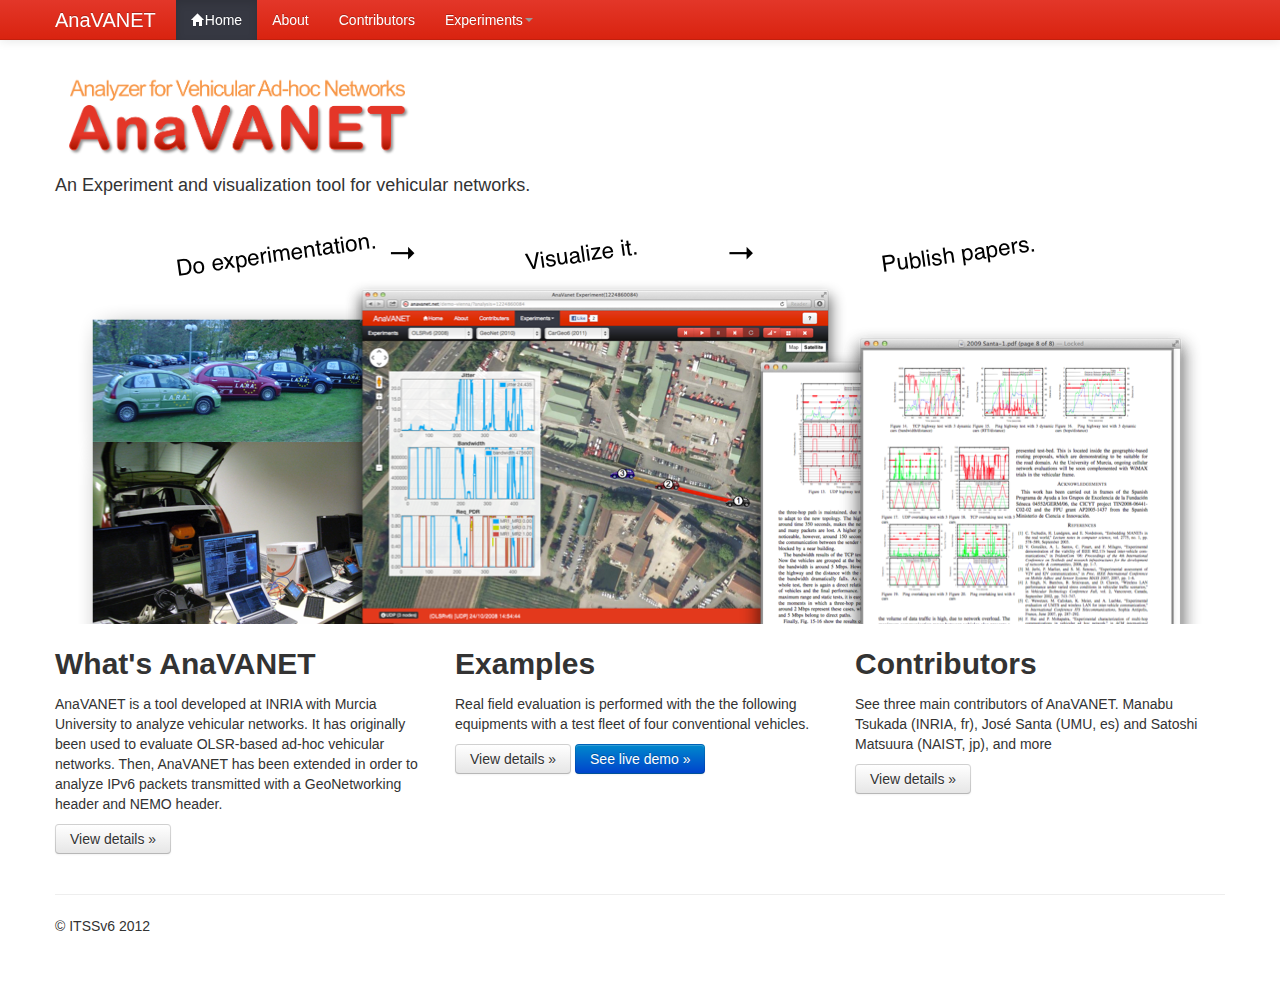
==== index.html @ 63f1067c "initial porting" ====
<!DOCTYPE html>
<!-- saved from url=(0054)http://twitter.github.com/bootstrap/examples/hero.html  -->
<html lang="en"><head><meta http-equiv="Content-Type" content="text/html; charset=UTF-8">
    <meta charset="utf-8">
    <title>AnaVANET</title>
    <meta name="viewport" content="width=device-width, initial-scale=1.0">
    <meta name="description" content="">
    <meta name="author" content="">

    <!-- Le styles -->
    <link href="./css/bootstrap.css" rel="stylesheet">
    <style type="text/css">
      body {
        padding-top: 60px;
        padding-bottom: 40px;
      }
    </style>
    <link href="./css/bootstrap-responsive.css" rel="stylesheet">

    <!-- Le HTML5 shim, for IE6-8 support of HTML5 elements -->
    <!--[if lt IE 9]>
      <script src="http://html5shim.googlecode.com/svn/trunk/html5.js"></script>
    <![endif]-->

    <!-- Le fav and touch icons -->
    <link rel="shortcut icon" href="img/favicon-itssv6.ico">
    <link rel="apple-touch-icon-precomposed" sizes="144x144" href="http://twitter.github.com/bootstrap/assets/ico/apple-touch-icon-144-precomposed.png">
    <link rel="apple-touch-icon-precomposed" sizes="114x114" href="http://twitter.github.com/bootstrap/assets/ico/apple-touch-icon-114-precomposed.png">
    <link rel="apple-touch-icon-precomposed" sizes="72x72" href="http://twitter.github.com/bootstrap/assets/ico/apple-touch-icon-72-precomposed.png">
    <link rel="apple-touch-icon-precomposed" href="http://twitter.github.com/bootstrap/assets/ico/apple-touch-icon-57-precomposed.png">
      <script type="text/javascript">
        
        var _gaq = _gaq || [];
        _gaq.push(['_setAccount', 'UA-715097-11']);
        _gaq.push(['_setDomainName', 'anavanet.net']);
        _gaq.push(['_trackPageview']);
        
        (function() {
         var ga = document.createElement('script'); ga.type = 'text/javascript'; ga.async = true;
         ga.src = ('https:' == document.location.protocol ? 'https://ssl' : 'http://www') + '.google-analytics.com/ga.js';
         var s = document.getElementsByTagName('script')[0]; s.parentNode.insertBefore(ga, s);
         })();
        
        </script>
  </head>

  <body>
  <!-- facebook SDK -->
  <div id="fb-root"></div>
<script>
  window.fbAsyncInit = function() {
    FB.init({
      appId      : '507826759230275', // App ID
      channelUrl : 'anavanet.net/channel.html', // Channel File
      status     : true, // check login status
      cookie     : true, // enable cookies to allow the server to access the session
      xfbml      : true  // parse XFBML
    });

    // Additional initialization code here
  };

  // Load the SDK Asynchronously
  (function(d){
     var js, id = 'facebook-jssdk', ref = d.getElementsByTagName('script')[0];
     if (d.getElementById(id)) {return;}
     js = d.createElement('script'); js.id = id; js.async = true;
     js.src = "//connect.facebook.net/en_US/all.js";
     ref.parentNode.insertBefore(js, ref);
   }(document));
</script>

    <div class="navbar navbar-inverse navbar-fixed-top">
      <div class="navbar-inner">
        <div class="container">
          
          <a class="btn btn-navbar" data-toggle="collapse" data-target=".nav-collapse">
            <span class="icon-bar"></span>
            <span class="icon-bar"></span>
            <span class="icon-bar"></span>
          </a>
          <a class="brand" href="http://anavanet.net/">AnaVANET</a>
          <div class="nav-collapse collapse">
            <ul class="nav">
              <li class="active"><a href="index.html"><i class="icon-home icon-white"></i>Home</a></li>
              <li><a href="about.html">About</a></li>
              <li><a href="contributors.html">Contributors</a></li>
              <li class="dropdown">
                <a href="experiments.html" class="dropdown-toggle" data-toggle="dropdown">Experiments<b class="caret"></b></a>
                <ul class="dropdown-menu">
                  <li><a href="experiments.html">About Experimentations</a></li>
                  <li class="divider"></li>
                  <li class="nav-header">Past Experimentations</li>
                  <li><a href="demo-vienna/?analysis=1224948202">OLSRv6 (2008)</a></li>
                  <li><a href="demo-vienna/?analysis=1264516500">GeoNet project (2010)</a></li>
                  <li><a href="demo-vienna/?analysis=1296758672">CarGeo6 version 0.8.2 (2011)</a></li>
                </ul>
              </li>
            </ul>
              <a class="btn btn-link" href="http://anavanet.net/"><div class="fb-like" data-href="http://anavanet.net/" data-send="false" data-layout="button_count" data-width="100" data-show-faces="false"></div></a>
          </div><!--/.nav-collapse -->
        </div>
      </div>
    </div>

    <div class="container">

      <!-- Main hero unit for a primary marketing message or call to action -->
      <div class="hero-unit">
<!--        <h1>AnaVANET</h1>-->
       <h1><img style="height:100px" alt="AnaVANET" src="./figures/AnaVANET-logo.png"></h1>
        <p>An Experiment and visualization tool for vehicular networks.</p>
        <p><img style="display: block; margin-left: auto; margin-right: auto" src="./figures/hero.png"></p>
<!--        <p><a class="btn btn-primary btn-large">Learn more »</a></p>-->
      </div>

      <!-- Introduction -->
      <div class="row">
        <div class="span4">
          <h2>What's AnaVANET</h2>
          <p>AnaVANET is a tool developed at INRIA with Murcia University to analyze vehicular networks. It has originally been used to evaluate OLSR-based ad-hoc vehicular networks. Then, AnaVANET has been extended in order to analyze IPv6 packets transmitted with a GeoNetworking header and NEMO header.</p>
          <p><a class="btn" href="about.html">View details »</a></p>
        </div>
        <div class="span4">
          <h2>Examples</h2>
          <p>Real field evaluation is performed with the the following equipments with a test fleet of four conventional vehicles.</p>
          <a class="btn" href="experiments.html">View details »</a>
          <a class="btn btn-primary" href="demo-vienna/?analysis=1264516500">See live demo »</a>
       </div>
        <div class="span4">
          <h2>Contributors</h2>
          <p>See three main contributors of AnaVANET. Manabu Tsukada (INRIA, fr), José Santa (UMU, es) and Satoshi Matsuura (NAIST, jp), and more</p>
          <p><a class="btn" href="contributors.html">View details »</a></p>
        </div>
      </div>
     <!-- ==== Second row ============== -->
      <div class="row">
        <div class="span4">
          <p></p>
        </div>
        <div class="span4">
          <p></p>
       </div>
        <div class="span4">
<!--          <h2>Facebook</h2>
             <div class="fb-like-box" data-href="http://www.facebook.com/ITSSv6" data-width="292" data-show-faces="false" data-stream="false" data-header="false"></div>        -->
         </div>
      </div>

      <!-- footer -->
      <hr>

      <footer>
        <p>© ITSSv6 2012</p>
      </footer>

    </div> <!-- /container -->

    <!-- Le javascript
    ================================================== -->
    <!-- Placed at the end of the document so the pages load faster -->
    <script src="./js/jquery.js"></script>
    <script src="./js/bootstrap-transition.js"></script>
    <script src="./js/bootstrap-alert.js"></script>
    <script src="./js/bootstrap-modal.js"></script>
    <script src="./js/bootstrap-dropdown.js"></script>
    <script src="./js/bootstrap-scrollspy.js"></script>
    <script src="./js/bootstrap-tab.js"></script>
    <script src="./js/bootstrap-tooltip.js"></script>
    <script src="./js/bootstrap-popover.js"></script>
    <script src="./js/bootstrap-button.js"></script>
    <script src="./js/bootstrap-collapse.js"></script>
    <script src="./js/bootstrap-carousel.js"></script>
    <script src="./js/bootstrap-typeahead.js"></script>

  

</body></html>
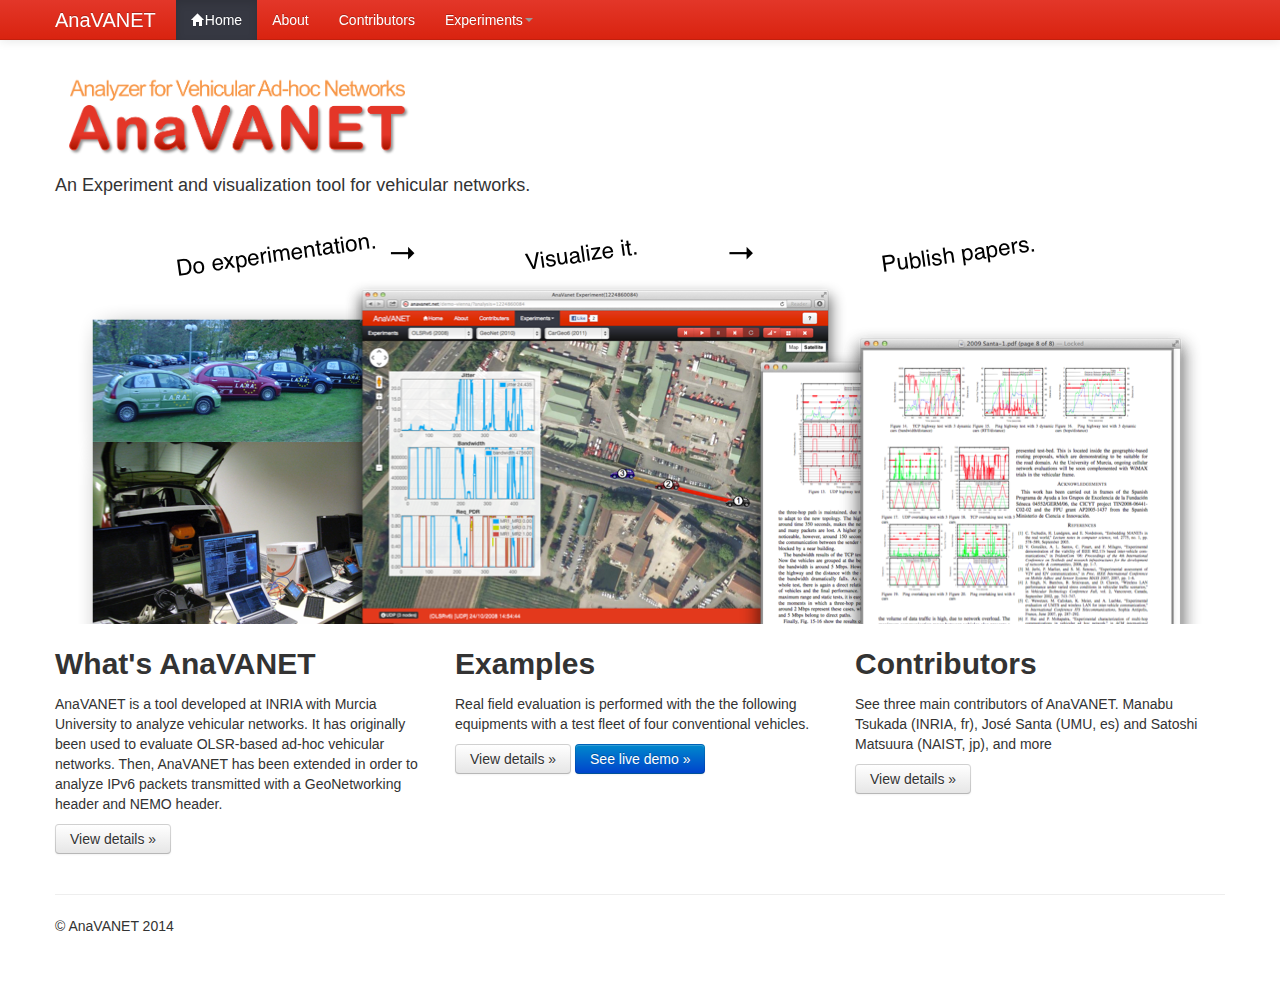
==== commit 48426c9d: "update html files to 2014" ====
--- a/index.html
+++ b/index.html
@@ -91,9 +91,9 @@
                   <li><a href="experiments.html">About Experimentations</a></li>
                   <li class="divider"></li>
                   <li class="nav-header">Past Experimentations</li>
-                  <li><a href="demo-vienna/?analysis=1224948202">OLSRv6 (2008)</a></li>
-                  <li><a href="demo-vienna/?analysis=1264516500">GeoNet project (2010)</a></li>
-                  <li><a href="demo-vienna/?analysis=1296758672">CarGeo6 version 0.8.2 (2011)</a></li>
+                  <li><a href="viewer/?analysis=1224948202">OLSRv6 (2008)</a></li>
+                  <li><a href="viewer/?analysis=1264516500">GeoNet project (2010)</a></li>
+                  <li><a href="viewer/?analysis=1296758672">CarGeo6 version 0.8.2 (2011)</a></li>
                 </ul>
               </li>
             </ul>
@@ -125,7 +125,7 @@
           <h2>Examples</h2>
           <p>Real field evaluation is performed with the the following equipments with a test fleet of four conventional vehicles.</p>
           <a class="btn" href="experiments.html">View details »</a>
-          <a class="btn btn-primary" href="demo-vienna/?analysis=1264516500">See live demo »</a>
+          <a class="btn btn-primary" href="viewer/?analysis=1224861517">See live demo »</a>
        </div>
         <div class="span4">
           <h2>Contributors</h2>
@@ -151,7 +151,7 @@
       <hr>
 
       <footer>
-        <p>© ITSSv6 2012</p>
+        <p>© AnaVANET 2014</p>
       </footer>
 
     </div> <!-- /container -->
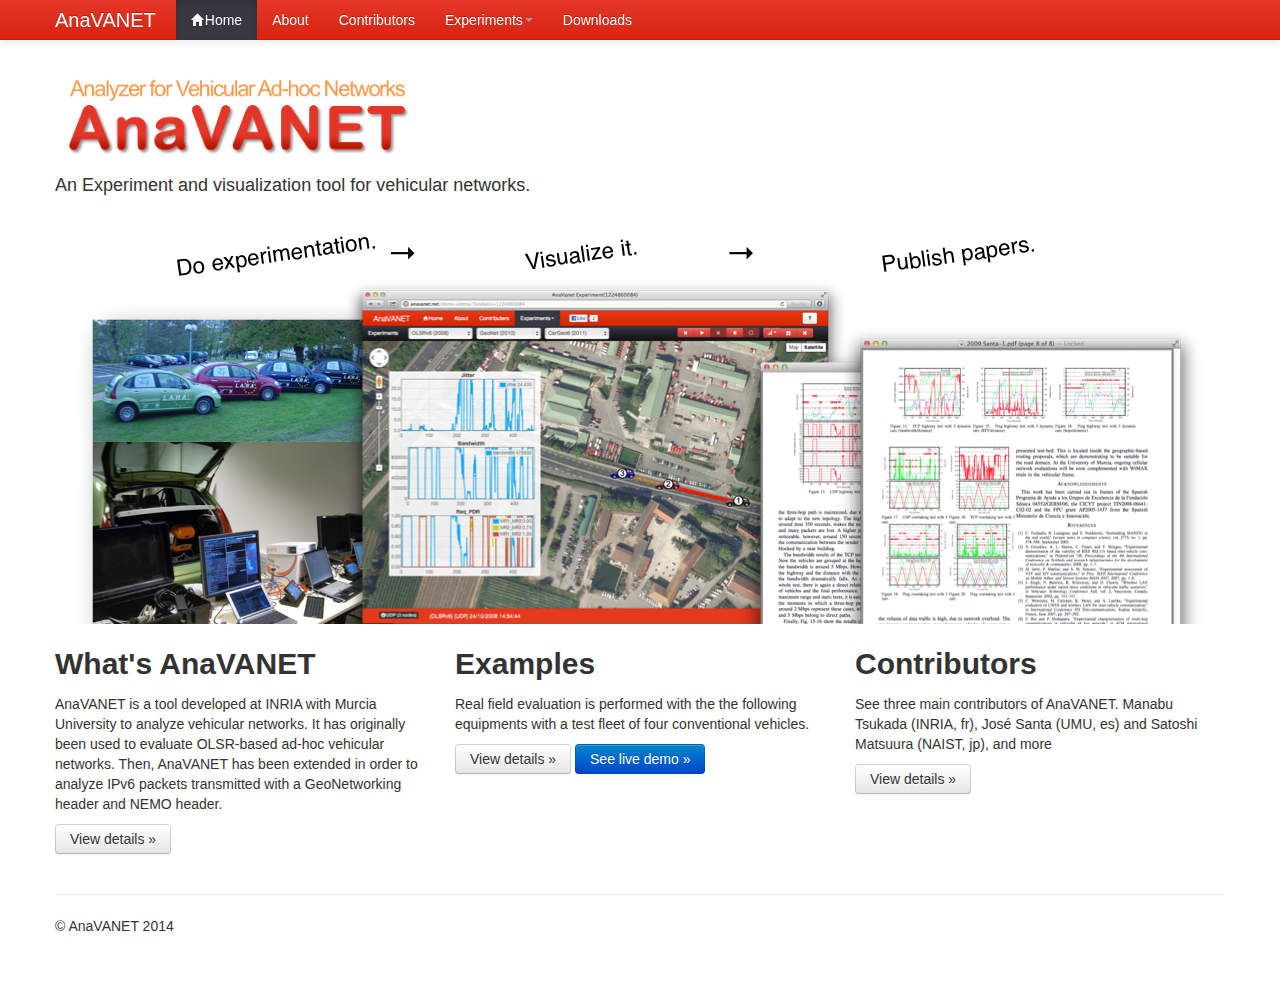
==== commit d3d943fa: "added a link" ====
--- a/index.html
+++ b/index.html
@@ -96,6 +96,7 @@
                   <li><a href="viewer/?analysis=1296758672">CarGeo6 version 0.8.2 (2011)</a></li>
                 </ul>
               </li>
+              <li><a href="downloads/index.html">Downloads</a></li>
             </ul>
               <a class="btn btn-link" href="http://anavanet.net/"><div class="fb-like" data-href="http://anavanet.net/" data-send="false" data-layout="button_count" data-width="100" data-show-faces="false"></div></a>
           </div><!--/.nav-collapse -->
